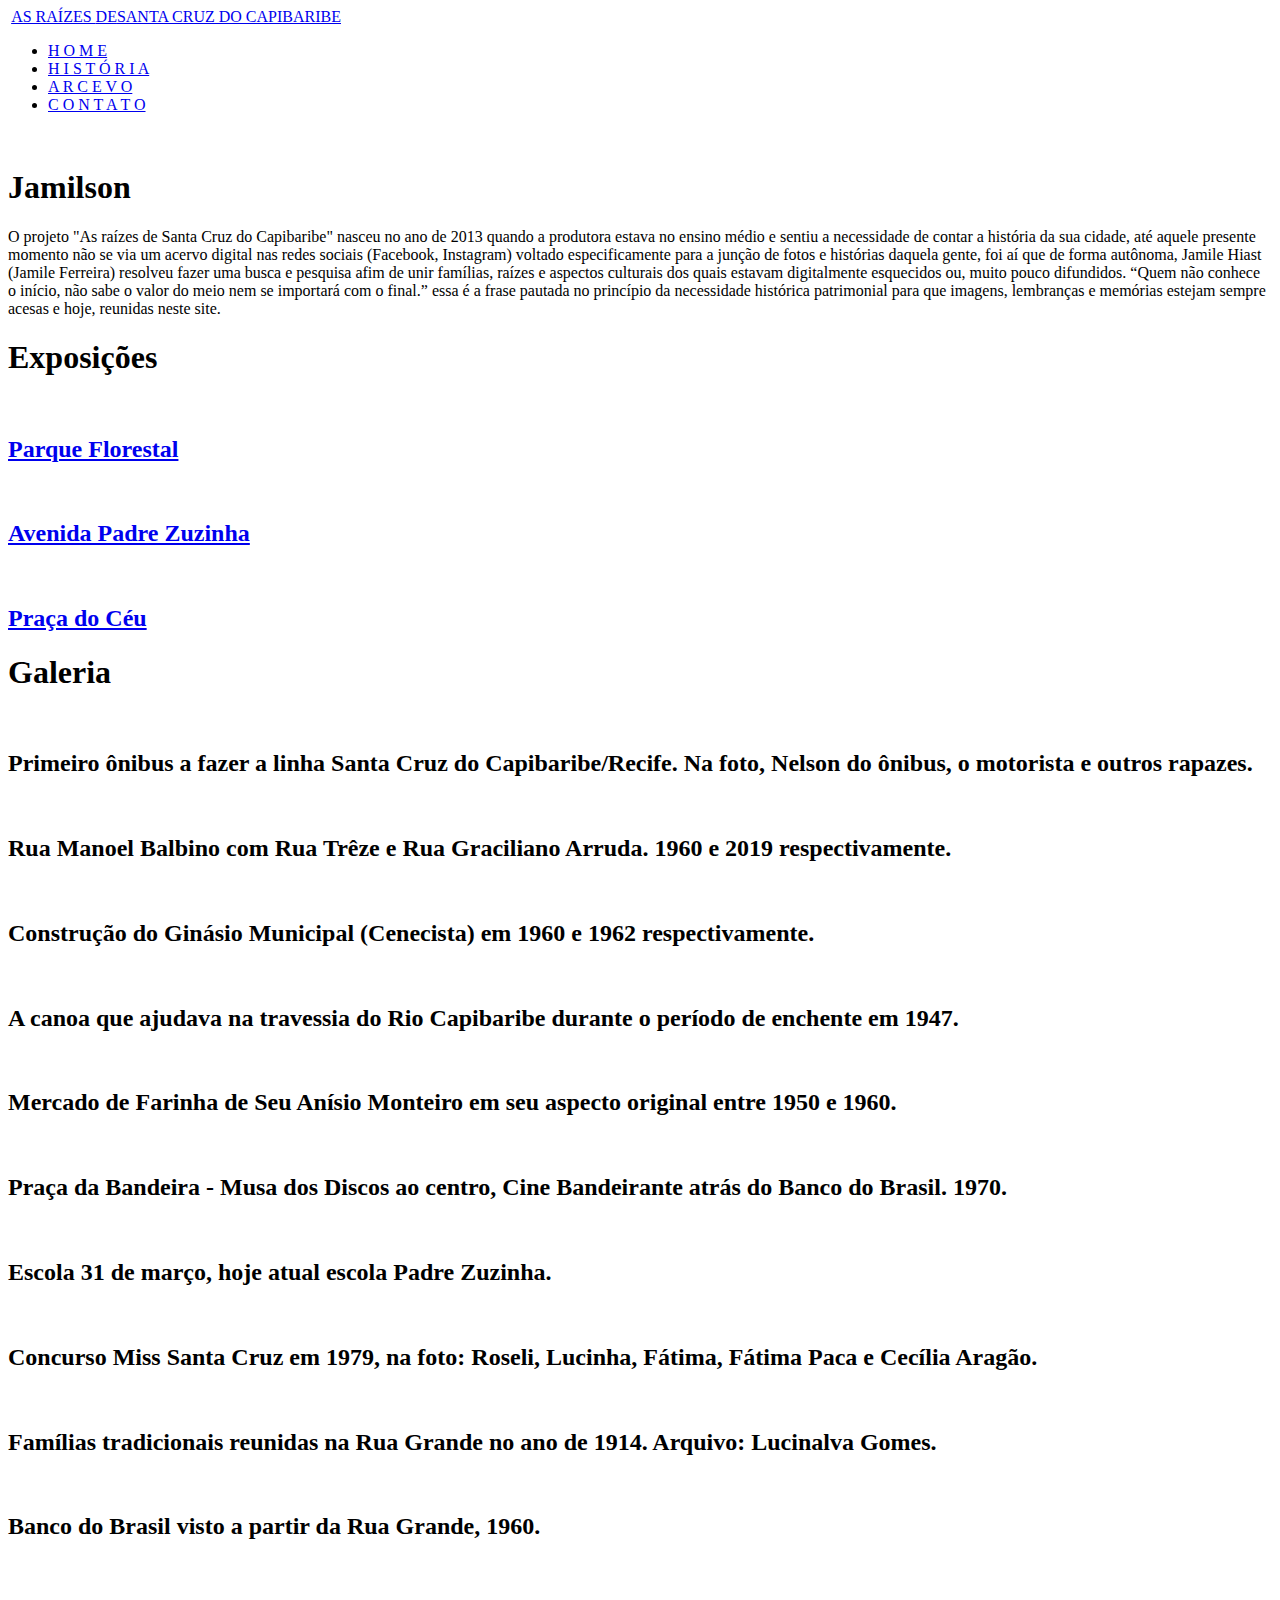
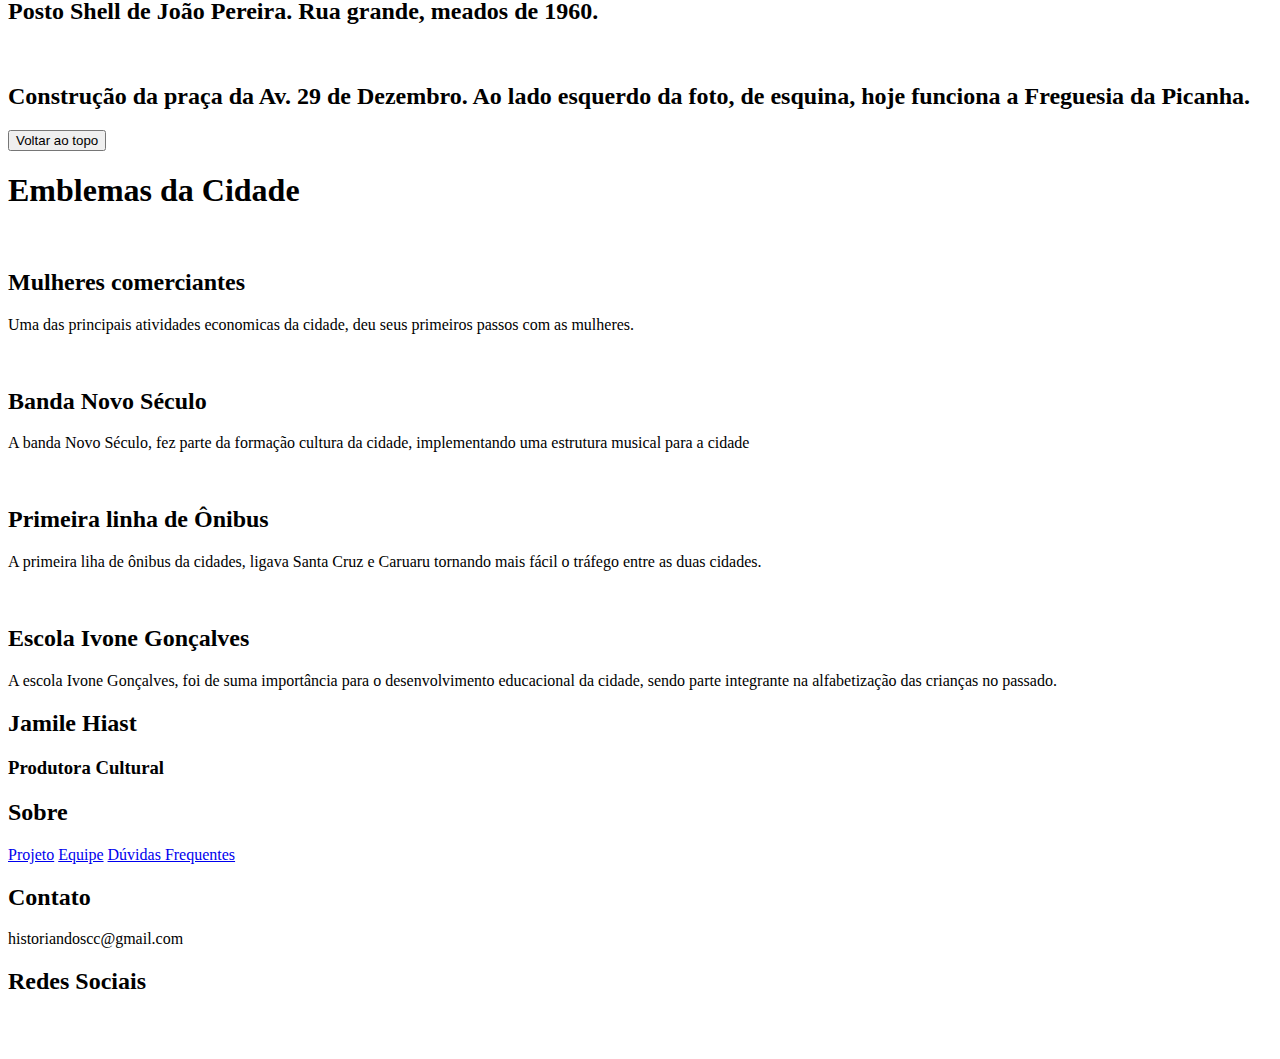
==== index.html @ 55f0b2b4 "Alteracao" ====
<!DOCTYPE html>
<html lang="pt-br">
<head>
    <meta charset="UTF-8">
    <meta http-equiv="X-UA-Compatible" content="IE=edge">
    <meta name="viewport" content="width=device-width, initial-scale=1.0">
    <link href="https://cdn.jsdelivr.net/npm/bootstrap@5.0.2/dist/css/bootstrap.min.css">
    <link rel="stylesheet" href="css/index.css">
    <link rel="stylesheet" href="css/responsividade.css">
    <link rel="stylesheet" href="https://pro.fontawesome.com/releases/v5.10.0/css/all.css">


    <title>As Raízes de Santa Cruz do Capibaribe</title>
</head> 
<body>
    <header>
        <div class="menu-principal">
            
            <div class="logo">
                <a href="#"><img src="imagens/logo/DE (2).png" alt=""></a>
                <a href="#">AS RAÍZES <span>DE</span><span>SANTA CRUZ DO CAPIBARIBE</span>
                </a>
            </div>
            <div class="mobile-menu">
                <div class="line1"></div>
                <div class="line2"></div>
                <div class="line3"></div>
            </div>
            <ul class="nav-list"> 
                <li><a href="#">H O M E</a></li>
                <li><a href="historia.html">H I S T Ó R I A</a></li>
                <li><a href="arcevo.html">A R C E V O</a></li>
                <li><a href="contato.html">C O N T A T O</a></li>
            </ul>
        </div>

        <div class="img-principal"><img src="imagens/página inicial/img15 1.png" alt=""></div>
    </header>

    <main>
        <section class="sobre-projeto">
            <h1>Jamilson</h1>
            <p> O projeto "As raízes de Santa Cruz do Capibaribe" nasceu no ano de 2013 quando a produtora estava no ensino médio e sentiu a necessidade de contar a história da sua cidade,
            até aquele presente momento não se via um acervo digital nas redes sociais (Facebook, Instagram) voltado especificamente para a junção de fotos e histórias daquela gente, foi aí que de forma autônoma, Jamile Hiast (Jamile Ferreira) resolveu fazer uma busca e pesquisa afim de unir famílias, raízes e aspectos culturais dos quais estavam digitalmente esquecidos ou, muito pouco difundidos. “Quem não conhece o início, não sabe o valor do meio nem se importará com o final.” essa é a frase pautada no princípio da necessidade histórica patrimonial para que imagens, lembranças e memórias estejam sempre acesas e hoje, reunidas neste site.</p>
        </section>


        <section class="topicos-historicos">
            <h1>Exposições</h1>
            <div class="thcontainer">
                <div>
                    <a href="parque.html"><img src="imagens/arvore-de-natal.png" alt="">
                    <h2>Parque Florestal</h2></a>
                </div>
                <div>
                    <a href="avpadrez.html"><img src="imagens/gazebo.png" alt="">
                    <h2>Avenida Padre Zuzinha</h2></a>
                </div>
                <div>
                    <a href="pracadoceu.html"><img src="imagens/parque-de-skate.png" alt="">
                    <h2>Praça do Céu</h1></a>
                </div>
            </div>
        </section>

        <section class="galeria" id="galeria">
             <h1>Galeria</h1>
             <div class="componentes-da-galeria">
                <div class="comp1 titulo">
                    <img src="imagens/galeria/img1.png" alt="">
                    <h2>Primeiro ônibus a fazer a linha Santa Cruz do Capibaribe/Recife. Na foto, Nelson do ônibus, o motorista e outros rapazes. </h2>
                </div>
                <div class="comp2 titulo">
                    <img src="imagens/galeria/img2.png" alt="">
                    <h2>Rua Manoel Balbino com Rua Trêze e Rua Graciliano Arruda.  1960 e 2019 respectivamente.</h2>
                </div>
                <div class="comp3 titulo">
                    <img src="imagens/galeria/img3.png" alt="">
                    <h2>Construção do Ginásio Municipal (Cenecista) em 1960 e 1962 respectivamente.</h2>
                </div>
                <div class="comp4 titulo" id="comp4">
                    <img src="imagens/galeria/img4.png" alt="">
                    <h2>A canoa que ajudava na travessia do Rio Capibaribe durante o período de enchente em 1947.</h2>
                </div>
                <div class="comp5 titulo" id="comp5">
                    <img src="imagens/galeria/img5.png" alt="">
                    <h2>Mercado de Farinha de Seu Anísio Monteiro em seu aspecto original entre 1950 e 1960.
                    </h2>
                </div>
                <div class="comp6 titulo" id="comp6">
                    <img src="imagens/galeria/img6.png" alt="">
                    <h2>Praça da Bandeira - Musa dos Discos ao centro, Cine Bandeirante  atrás do Banco do Brasil. 1970.</h2>
                </div>
                <div id="comp7" class="titulo" >
                    <img src="imagens/galeria/img7.png" alt="">
                    <h2>Escola 31 de março, hoje atual escola Padre Zuzinha.</h2>
                </div>
                <div id="comp8" class="titulo">
                    <img src="imagens/galeria/img8.png" alt="">
                    <h2>Concurso Miss Santa Cruz em 1979, na foto: Roseli, Lucinha, Fátima, Fátima Paca e Cecília Aragão.</h2>
                </div>
                <div id="comp9" class="titulo" >
                    <img src="imagens/galeria/img9.png" alt="">
                    <h2>Famílias tradicionais reunidas na Rua Grande no ano de 1914. Arquivo: Lucinalva Gomes.</h2>
                </div>
                <div id="comp10" class="titulo">
                    <img src="imagens/galeria/img10.png" alt="">
                    <h2>Banco do Brasil visto a partir da Rua Grande, 1960.</h2>
            
                </div>
                <div id="comp11" class="titulo">
                    <img src="imagens/galeria/img11.png" alt="">
                    <h2>Posto Shell de João Pereira.
                        Rua grande, meados de 1960.</h2>
                </div>
                <div id="comp12" class="titulo">
                    <img src="imagens/galeria/img12.png" alt="">
                    <h2>Construção da praça da Av. 29 de Dezembro. Ao lado esquerdo da foto, de esquina, hoje funciona a Freguesia da Picanha.</h2>
                </div>
               
            </div> 
            <button onclick="volta()" id="btnG">Voltar ao topo</button>
        </section>

        <section class="emblemas">
            <div class="emblemas-componentes">
                <h1>Emblemas da Cidade</h1>
                <section class="moldura">
                    <div class="img1" >
                        <img src="imagens/sinapse/img6sino.jpg" alt="">
                        <h2 id="emb1">Mulheres comerciantes</h2>
                        <p id="embp1">Uma das principais atividades economicas da cidade, deu seus primeiros passos com as mulheres.</p>
                    </div>
                    <div class="img2" >
                        <img src="imagens/emblemas/img37.jpg" alt="">
                        <h2 id="emb2" >Banda Novo Século</h2>
                        <p id="embp2">A banda Novo Século, fez parte da formação cultura da cidade, implementando uma estrutura musical para a cidade</p>
                    </div>
                    <div class="img3"  >
                        <img  src="imagens/emblemas/img2.jpg" alt="">
                        <h2 id="emb3">Primeira linha de Ônibus</h2>
                        <p id="embp3">A primeira liha de ônibus da cidades, ligava Santa Cruz e Caruaru tornando mais fácil o tráfego entre as duas cidades.</p>
                    </div> 
                    <div class="img4" >
                        <img src="imagens/emblemas/img12.jpg" alt="">
                        <h2 id="emb4" >Escola Ivone Gonçalves</h2>
                        <p id="embp4">A escola Ivone Gonçalves, foi de suma importância para o desenvolvimento educacional da cidade, sendo parte integrante na alfabetização das crianças no passado.</p>
                        
                    </div>
                </section>
                
            </div>
        </section>

        <div class="contato">
           <div class="logoC">
              <h2>Jamile Hiast</h2>
              <h3>Produtora Cultural</h3>
           </div>
           <div class="sobreC">
              <h2>Sobre</h2>
              <a href="index.html">Projeto</a>
              <a href="equipe.html">Equipe</a>
              <a href="duvidasf.html">Dúvidas Frequentes</a>
           </div>
           <div class="contC">
               <h2>Contato</h2>
               <p>historiandoscc@gmail.com</p>
           </div>
           <div class="redeSC">
               <h2>Redes Sociais</h2>
               <div>
                     <a href="https://www.instagram.com/historiandoscc/"><img src="imagens/redes/instagram (5).png" alt=""></a>
                    <a href="https://www.facebook.com/historiandoscc/"><img src="imagens/redes/facebook (3).png" alt=""></a>
                    <a href="https://wa.me/qr/7NGSQETOXPFHL1"><img src="imagens/redes/whatsapp.png" alt=""></a>
                    <a href="https://www.youtube.com/channel/UCOQukkDiABmdCiiFpSWi_Rg"><img src="imagens/redes/youtube (1).png" alt=""></a>
               </div>
             
           </div>
        </div>


        <div class="rodape">
            <img src="imagens/Frame 18.png" alt="">
        </div>
    </main>

    <script src="javascript/index.js"></script>
</body>
</html>
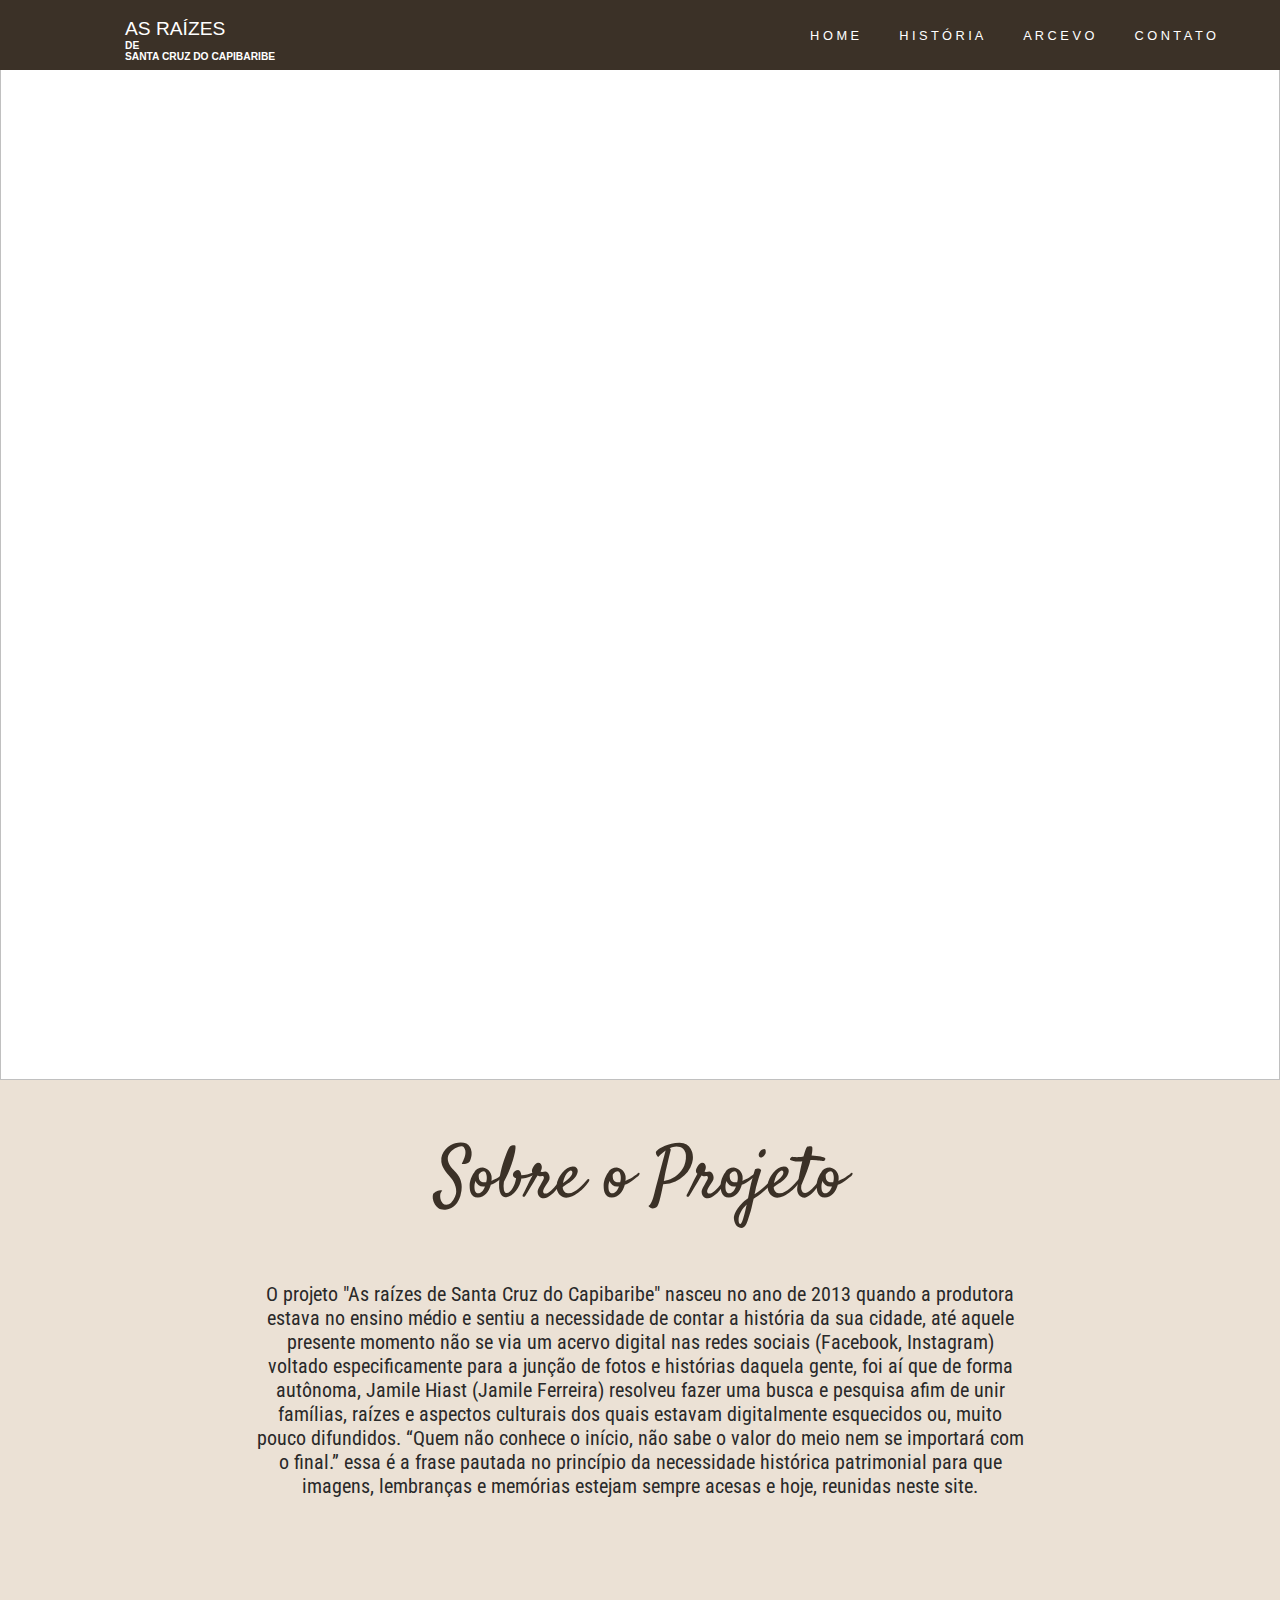
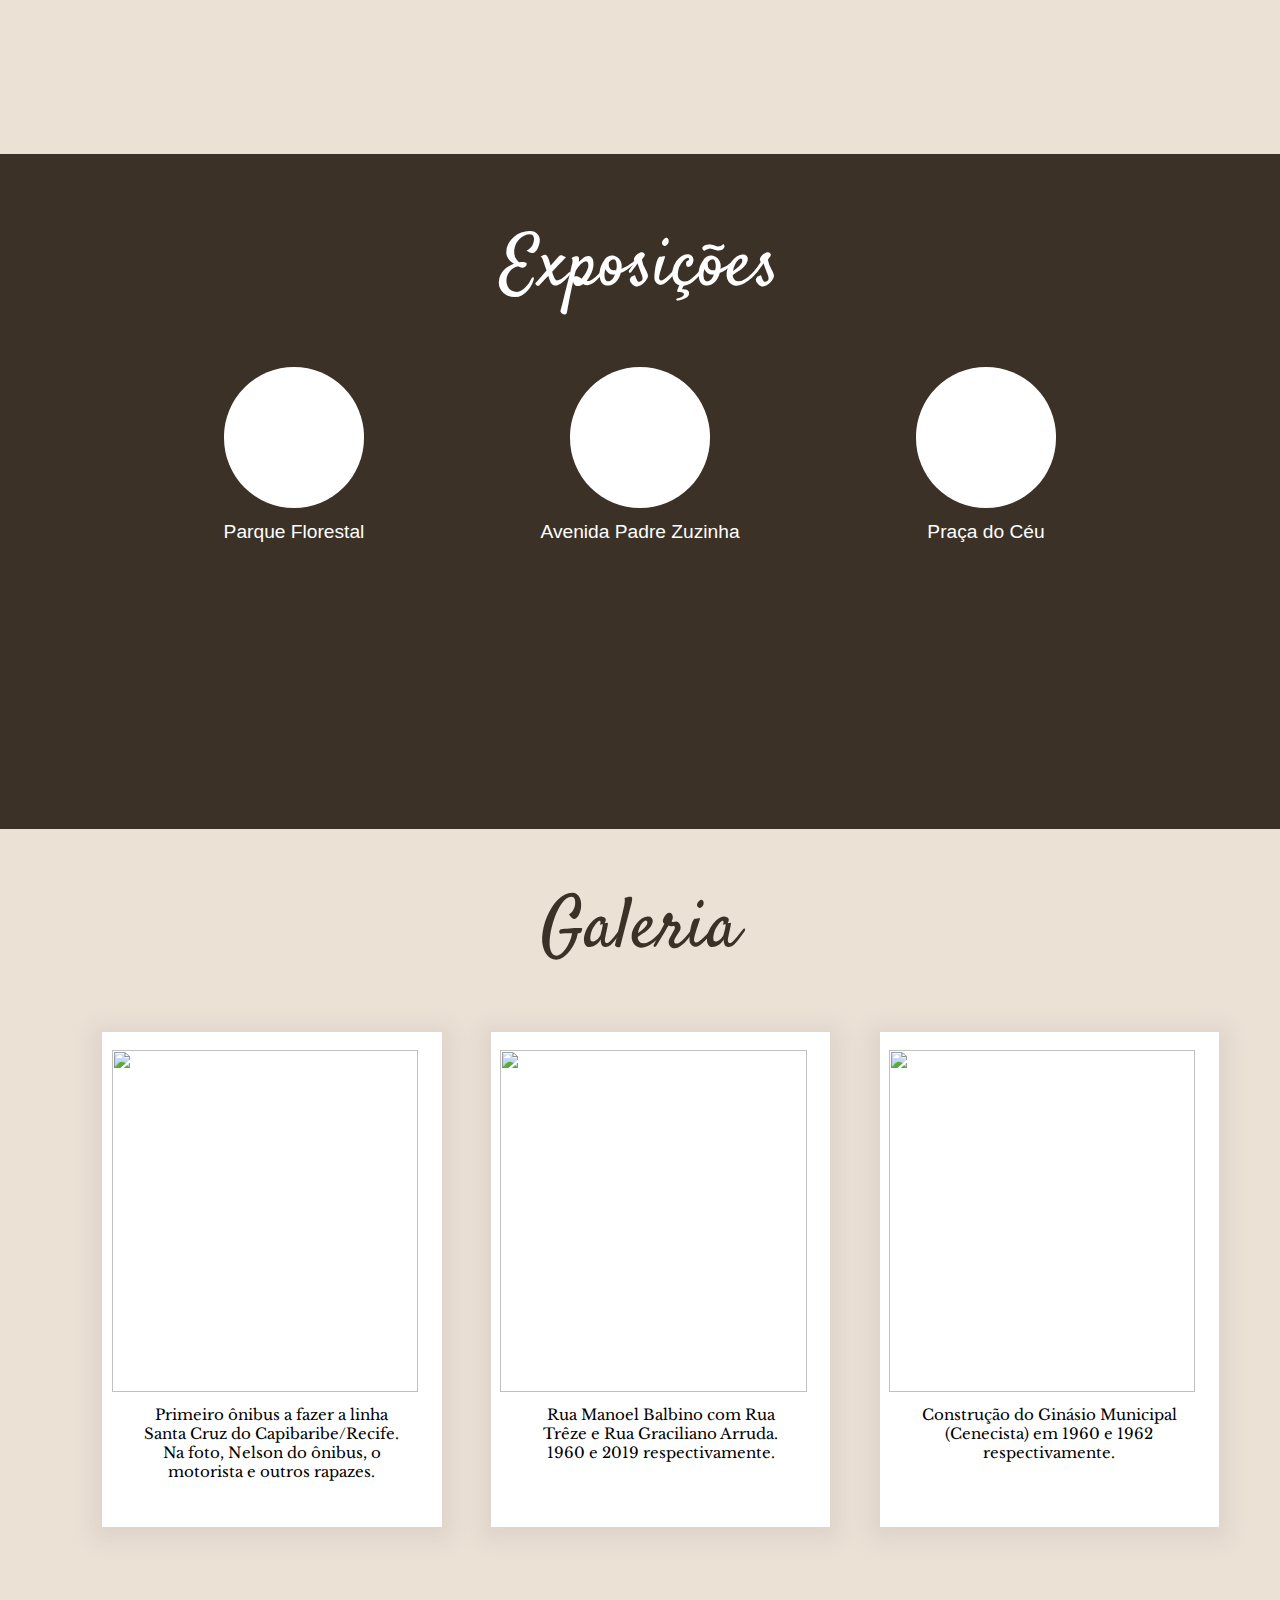
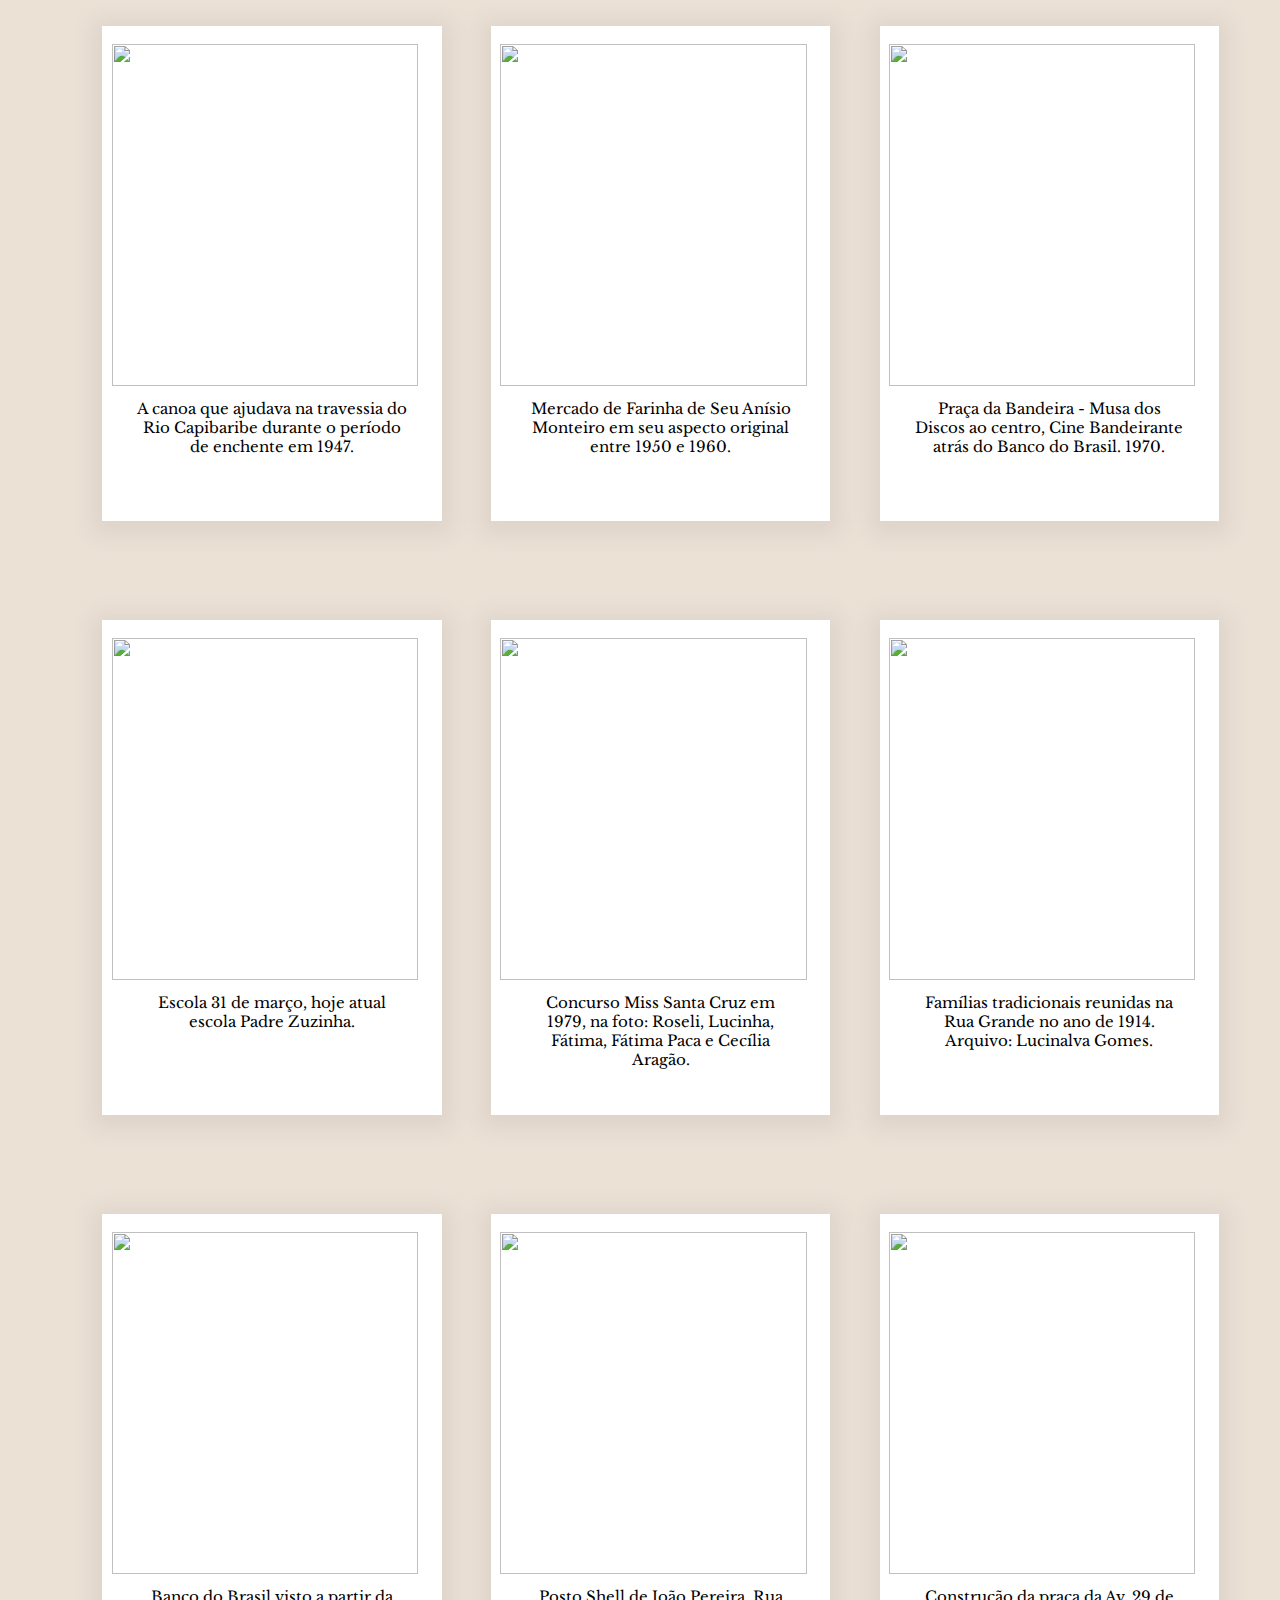
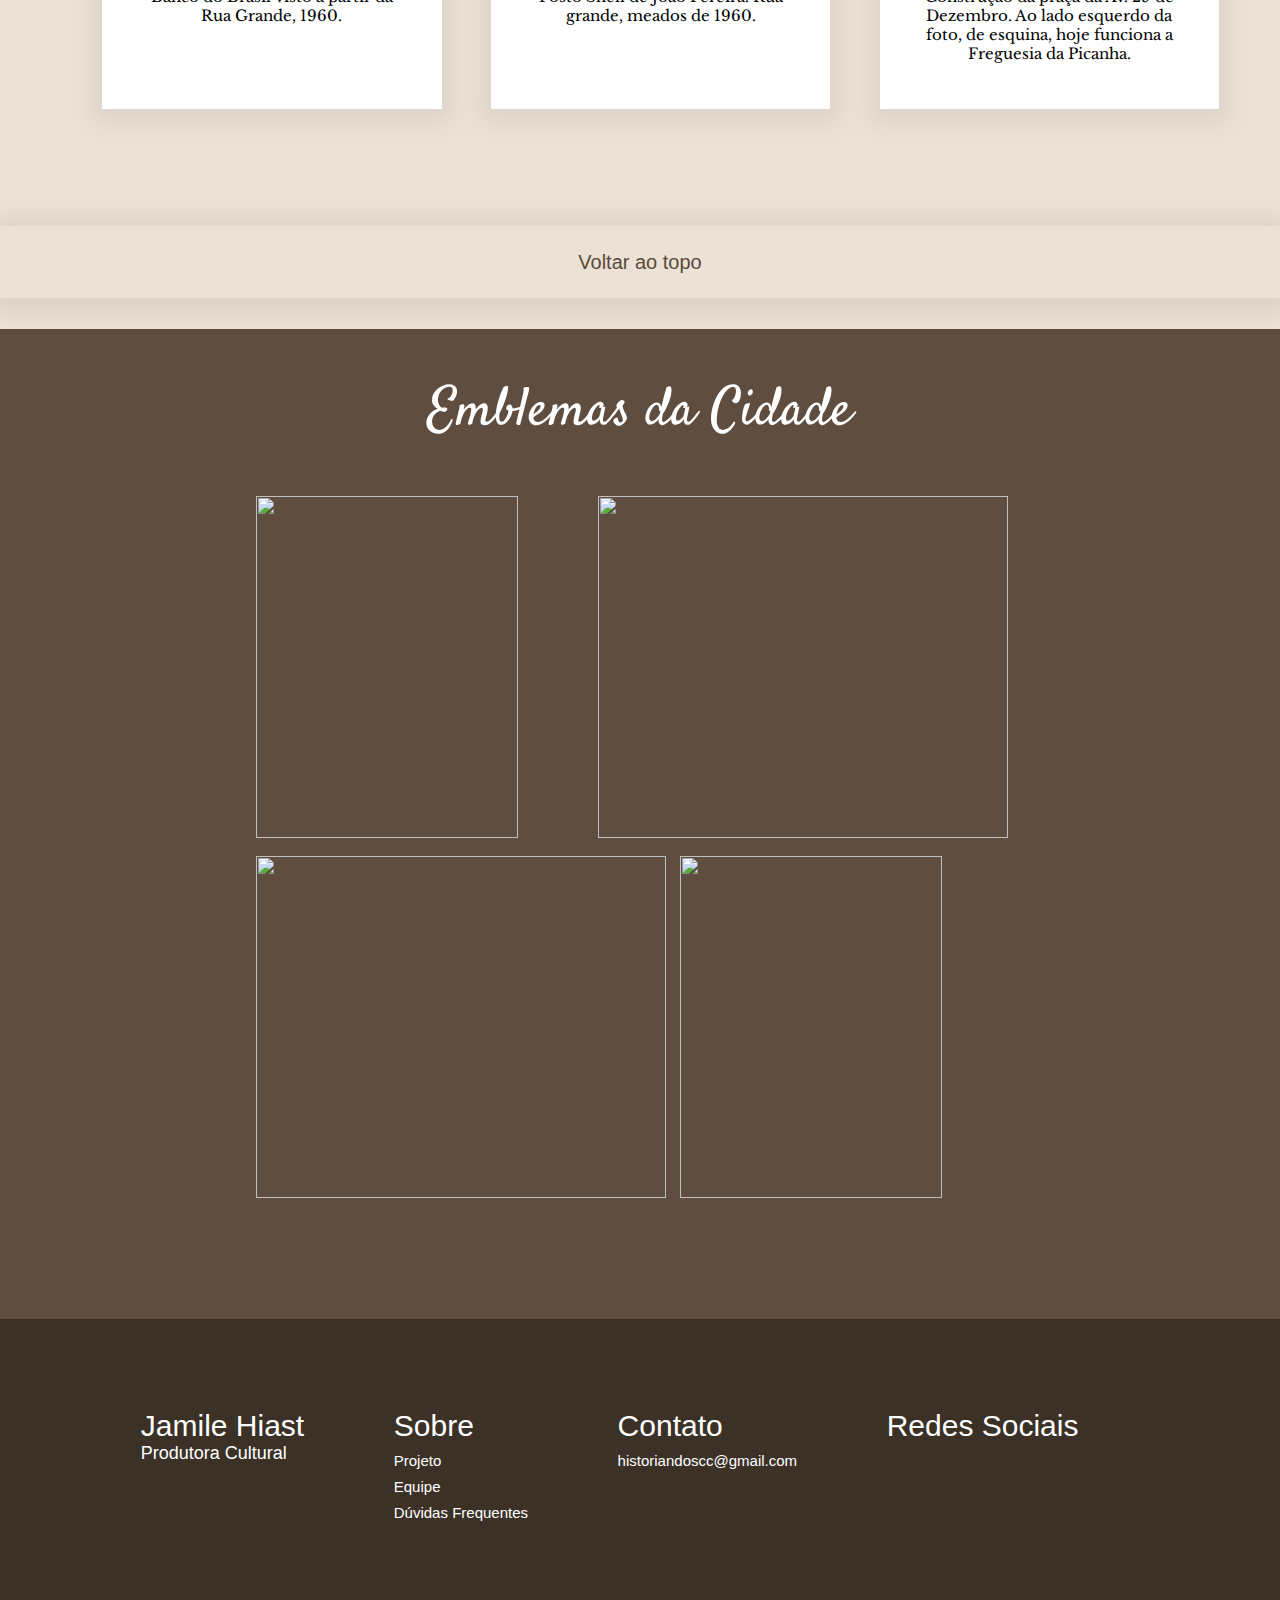
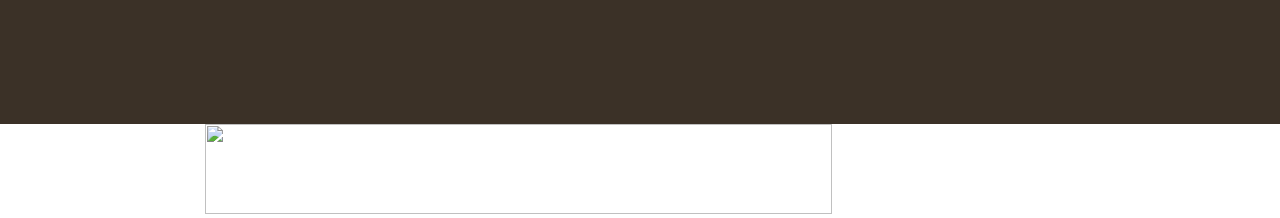
==== commit 77438309: "Alguns ajustes de responsividade" ====
--- a/index.html
+++ b/index.html
@@ -39,7 +39,7 @@
 
     <main>
         <section class="sobre-projeto">
-            <h1>Jamilson</h1>
+            <h1>Sobre o Projeto</h1>
             <p> O projeto "As raízes de Santa Cruz do Capibaribe" nasceu no ano de 2013 quando a produtora estava no ensino médio e sentiu a necessidade de contar a história da sua cidade,
             até aquele presente momento não se via um acervo digital nas redes sociais (Facebook, Instagram) voltado especificamente para a junção de fotos e histórias daquela gente, foi aí que de forma autônoma, Jamile Hiast (Jamile Ferreira) resolveu fazer uma busca e pesquisa afim de unir famílias, raízes e aspectos culturais dos quais estavam digitalmente esquecidos ou, muito pouco difundidos. “Quem não conhece o início, não sabe o valor do meio nem se importará com o final.” essa é a frase pautada no princípio da necessidade histórica patrimonial para que imagens, lembranças e memórias estejam sempre acesas e hoje, reunidas neste site.</p>
         </section>
@@ -49,16 +49,22 @@
             <h1>Exposições</h1>
             <div class="thcontainer">
                 <div>
-                    <a href="parque.html"><img src="imagens/arvore-de-natal.png" alt="">
-                    <h2>Parque Florestal</h2></a>
+                    <a href="parque.html">
+                        <img src="imagens/arvore-de-natal.png" alt="">
+                    </a> 
+                    <h2>Parque Florestal</h2>
                 </div>
                 <div>
-                    <a href="avpadrez.html"><img src="imagens/gazebo.png" alt="">
-                    <h2>Avenida Padre Zuzinha</h2></a>
+                    <a href="avpadrez.html">
+                        <img src="imagens/gazebo.png" alt="">
+                    </a>
+                    <h2>Avenida Padre Zuzinha</h2>
                 </div>
                 <div>
-                    <a href="pracadoceu.html"><img src="imagens/parque-de-skate.png" alt="">
-                    <h2>Praça do Céu</h1></a>
+                    <a href="pracadoceu.html">
+                        <img src="imagens/parque-de-skate.png" alt="">
+                    </a>
+                    <h2>Praça do Céu</h1>
                 </div>
             </div>
         </section>
--- a/css/index.css
+++ b/css/index.css
@@ -0,0 +1,468 @@
+@import url('https://fonts.googleapis.com/css2?family=Lateef&display=swap');
+@import url('https://fonts.googleapis.com/css2?family=Satisfy&display=swap');
+@import url('https://fonts.googleapis.com/css2?family=Roboto+Condensed:wght@300&display=swap');
+@import url('https://fonts.googleapis.com/css2?family=Libre+Baskerville&display=swap');
+
+*{
+   margin: 0px;padding: 0px;box-sizing: border-box;
+}
+/*----------menu e imagem inicial----------*/
+.mobile-menu{
+    cursor: pointer;
+    display: none;
+}
+.mobile-menu div{
+    width: 32px;
+    height: 2px;
+    background-color: #ffffff;
+    margin: 7px;
+}
+.menu-principal{
+    background-color: rgb(59, 49, 39);
+    text-decoration: none;
+    height: 5.5vw;
+    width: 100%;
+    position: fixed;
+    display: flex;
+    flex-direction: row;
+    align-items: center;
+    justify-content: space-between;
+    z-index: 100;
+}
+header div a{
+    text-decoration: none;
+    font-size: 1.5vw;
+    color: white;
+    font-family: -apple-system, BlinkMacSystemFont, 'Segoe UI', Roboto, Oxygen, Ubuntu, Cantarell, 'Open Sans', 'Helvetica Neue', sans-serif;
+    font-weight: lighter;
+}
+header div a span{
+    text-decoration: none;
+    font-size: 0.8vw;
+    color: white;
+    font-family:Roboto, sans-serif;
+    font-weight: bold;
+    display: block;
+}
+.logo {
+    display: flex;
+    margin-top: 10px;
+    margin-left: 90px;
+}
+.logo img{
+    display: flex;
+    margin-top: -18px;
+    padding-right: 35px;
+}
+.nav-list{
+    text-decoration: none;
+    display: flex;
+    list-style: none;
+    margin-right: 5vw;
+}
+.nav-list a{
+    text-decoration: none;
+    margin-left: 40px;
+    font-size: 1vw;
+    color: white;
+    font-family: -apple-system, BlinkMacSystemFont, 'Segoe UI', Roboto, Oxygen, Ubuntu, Cantarell, 'Open Sans', 'Helvetica Neue', sans-serif;
+    font-weight: normal;
+}
+.nav-list a:hover{
+    border-bottom: 3px solid #F2E2CE;
+}
+
+.nav-list li:hover{
+    padding-top: 1vh;
+}
+.nav-list.active {
+    transform: translateX(42%);
+}
+.img-principal img{
+    height: 120vh;
+    width: 100%;
+    background-position: center;
+}
+/*----------menu e imagem inicial----------*/
+/*-------Main-sobre o projeto--------*/
+main section.sobre-projeto{
+    margin-top: -5px;
+    height: 75vh;
+    background-color: #ebe1d5;
+}
+main section.sobre-projeto h1{
+    text-align: center;
+    padding: 50px;
+    font-family:"Satisfy";
+    font-weight: normal;
+    font-size: 8vh;
+    color: rgb(59, 49, 39);
+}
+main section.sobre-projeto p{
+    text-align: center;
+    font-family:"Roboto Condensed";
+    font-weight: normal;
+    font-size: 20px;
+    color: #292929;
+    width: 60vw;
+    margin-left: 20%;
+}
+.sobre-projeto img{
+    margin-left: 30%;
+    height: 14vh;
+}
+.sobre-projeto button{
+    height: 6vh;
+    width: 10%;
+    margin-left: 70%;
+    border: none;
+    margin-top: 4vh;
+    background-color: #F2E2CE;
+}
+.sobre-projeto button a{
+    font-weight: bold;
+    text-decoration: none;  
+    color: #585858;
+    font-family: Roboto, sans-serif;
+    font-weight: lighter;
+    font-size: 12px;
+}
+.sobre-projeto button:hover{
+    border-bottom: 3px solid #4b4b4b ;
+}
+/*-------Fim Main-sobre o projeto--------*/
+/*-------Main-tópicos históricos--------*/
+main section.topicos-historicos{
+    height: 75vh;
+    width: 100%;
+    background-color: rgb(59, 49, 39);
+    
+}
+
+
+.topicos-historicos h1{
+    text-align: center;
+    font-family:"Satisfy";
+    font-weight: normal;
+    font-size: 8vh;
+    color: #ffffff;
+    padding-top: 7vh;
+}
+
+.thcontainer{
+    height: 30vh;
+    width: 100%;
+    display: flex;
+    align-items: center;
+    justify-content: center;
+    flex-direction: row;
+}
+.thcontainer div{
+    height: 20vw;
+    width: 20vw;
+    margin: 5vh;
+    cursor: pointer;
+    display: flex;
+    align-items: center;
+    justify-content: center;
+    flex-direction: column;
+
+}
+.thcontainer div a{
+    background-color:  rgb(255, 255, 255);
+    text-decoration: none;
+    height: 11vw;
+    width: 11vw;
+    border-radius: 100px;
+    display: flex;
+    align-items: center;
+    justify-content: center;
+    flex-direction: column;
+}
+
+.thcontainer div img{
+    height: 5vw;
+}
+
+.thcontainer div h2{
+    text-align: center;
+    font-family: -apple-system, BlinkMacSystemFont, 'Segoe UI', Roboto, Oxygen, Ubuntu, Cantarell, 'Open Sans', 'Helvetica Neue', sans-serif;
+    font-weight: normal;
+    font-size: 1.5vw;
+    color: #ffffff;
+    margin-top: 1vw;
+    
+}
+
+
+
+
+
+
+/*-------Main-tópicos históricos--------*/
+/*-------Main galeria--------*/
+
+main section.galeria {
+    height: 300vh;
+    width: 100%;
+    background-color: #ebe1d5;
+}
+main section.galeria h1{
+    text-align: center;
+    padding: 50px;
+    font-family:"Satisfy";
+    font-weight: normal;
+    font-size: 8vh;
+    color: rgb(59, 49, 39);
+}
+.componentes-da-galeria {
+    display: grid;
+    grid-template-columns: 18% 18% 18%;
+    row-gap: 5%;
+    column-gap: 15%;
+    margin-left:8%;
+    
+}
+.componentes-da-galeria div{
+    height: 55vh;
+    width: 160%; 
+    background-color: #ffffff;
+    box-shadow: 0px 4px 20px 10px rgba(175, 162, 162, 0.20);
+    
+}
+.componentes-da-galeria div img{
+    height: 38vh;
+    width: 95%;
+    margin-left: 2.8%;
+    margin-top: 2vh;
+    
+}
+
+.titulo h2{
+    font-family: "Libre Baskerville";
+    font-weight: lighter;
+    font-size: 15px;
+    text-align: center;
+    width: 80%;
+    margin-left: 10%;
+    margin-top: 1vh;
+}
+
+
+
+.galeria button{
+    position: absolute;
+    width: 100%;
+    height: 8vh;
+    border: none;
+    cursor: pointer;
+    margin-top: 46vh;
+    background-color: #ebe1d5;
+    font-family: -apple-system, BlinkMacSystemFont, 'Segoe UI', Roboto, Oxygen, Ubuntu, Cantarell, 'Open Sans', 'Helvetica Neue', sans-serif;
+    font-size: 20px;
+    color: #5a493b;
+    box-shadow: 0px 4px 20px 10px rgba(131, 122, 114, 0.15);
+}
+
+
+
+/*-------Fim Main galeria--------*/
+/*-------começo Main emblemas--------*/
+main section.emblemas{
+    height: 110vh;
+    width: 100%;
+    background-color: #5f4e40;
+    padding-top: 25vh;
+}
+section.moldura{
+    grid-template-columns: 40% 40%; 
+    grid-template-rows: 40vh 40vh; 
+    display: grid;
+    margin-top: 20vh;
+    margin-left: 20%;
+}
+.emblemas-componentes h1{
+    text-align: center;
+    font-family:"Satisfy";
+    font-weight: lighter;
+    font-size: 6vh;
+    color: #ffffff;
+    margin-top: -20vh;
+    margin-bottom: -15vh;
+}
+
+.img1 img{
+    height: 38vh;
+    width: 80%;
+    z-index: 8;
+    
+}
+
+.img1 h2, .img1 p{
+   margin-left: 5%;    
+   font-family: -apple-system, BlinkMacSystemFont, 'Segoe UI', Roboto, Oxygen, Ubuntu, Cantarell, 'Open Sans', 'Helvetica Neue', sans-serif;
+   color: #ffffff; 
+   display: none;
+} 
+
+.img1 p,.img3 p{
+    font-size: 18px;
+    width: 70%;
+}
+
+.img2 img{
+    height: 38vh;
+    width: 100%;
+    z-index: 10;
+    margin-left: -16.5%;
+   
+}
+
+.img2 h2, .img2 p{
+    margin-left: -9%;
+    font-family: -apple-system, BlinkMacSystemFont, 'Segoe UI', Roboto, Oxygen, Ubuntu, Cantarell, 'Open Sans', 'Helvetica Neue', sans-serif;
+    color: #ffffff;
+    display: none;
+} 
+
+.img1 h2, .img2 h2, .img3 h2, .img4 h2{
+    font-size: 25px;
+    margin-top: -37vh;
+}
+.img2 p, .img4 p{
+    font-size: 18px; 
+    width: 60%;
+
+} 
+.img3 img{
+    height: 38vh;
+    width: 100%;
+    z-index: 10;
+    
+}
+.img3 h2, .img3 p{
+   z-index: 8;
+   margin-left: 5%;    
+   font-family: -apple-system, BlinkMacSystemFont, 'Segoe UI', Roboto, Oxygen, Ubuntu, Cantarell, 'Open Sans', 'Helvetica Neue', sans-serif;
+   color: #ffffff;
+   display: none;
+} 
+.img4 img{
+    height: 38vh;
+    width: 80%;
+    z-index: 8;
+    margin-left: 3.5%;
+    
+}
+
+.img4 h2, .img4 p{
+    margin-left: 8.5%;
+    font-family: -apple-system, BlinkMacSystemFont, 'Segoe UI', Roboto, Oxygen, Ubuntu, Cantarell, 'Open Sans', 'Helvetica Neue', sans-serif;
+    color: #ffffff;
+    display: none;
+} 
+/*-------Fim Main emblemas--------*/
+/*-------começo Main contato--------*/
+.contato{
+    background-color: rgb(59, 49, 39);
+    height: 45vh;
+    width: 100%;
+    display: flex;
+}
+
+.logoC{
+    margin-left: 11%;
+    margin-top: 10vh;
+}
+
+.contato p{
+    width: 40%;
+}
+
+.contC{
+    margin-left: 7%;
+    margin-top: 10vh;
+}
+
+.contC p{
+    
+    color: #ffffff;
+    font-size: 15px;
+    font-family: Verdana, Geneva, Tahoma, sans-serif;
+    font-weight: 400;
+    margin-top: 1vh;
+    text-decoration: none;
+    display: block;
+}
+
+.sobreC{
+    margin-left: 7%;
+    margin-top: 10vh;
+}
+
+.sobreC button{
+    border: none;
+    background-color: rgb(59, 49, 39);
+    color: #ffffff;
+    font-size: 12px;
+    font-family: Verdana, Geneva, Tahoma, sans-serif;
+    font-weight: 400;
+    margin-top: 1vh;
+    text-decoration: none;
+    display: block;
+    cursor: pointer;
+    
+}
+.logoC h3{
+    color: #ffffff;
+    font-size: 18px;
+    font-family: -apple-system, BlinkMacSystemFont, 'Segoe UI', Roboto, Oxygen, Ubuntu, Cantarell, 'Open Sans', 'Helvetica Neue', sans-serif;
+    font-weight: 350;
+}
+
+.sobreC h2, .contC h2, .redeSC h2,.logoC h2{
+    color: #ffffff; 
+    font-weight: lighter;
+    font-size: 30px;
+    font-family: -apple-system, BlinkMacSystemFont, 'Segoe UI', Roboto, Oxygen, Ubuntu, Cantarell, 'Open Sans', 'Helvetica Neue', sans-serif;
+    font-weight: 450;
+   
+    
+}
+
+.sobreC a, .redeSC a {
+    color: #ffffff;
+    font-size: 15px;
+    font-family: Verdana, Geneva, Tahoma, sans-serif;
+    font-weight: 400;
+    margin-top: 1vh;
+    text-decoration: none;
+    display: block;
+}
+
+.redeSC{
+    margin-left: 7%;
+    margin-top: 10vh;
+}
+.redeSC div{
+    display: flex;
+    margin-left: -5%;
+    margin-top: 1vh;
+}
+
+.redeSC div a{
+    margin-left: 5%;
+}
+.redeSC a img{
+    height: 4vh;
+}
+/*-------Fim Main contato--------*/
+/*-------começo Main rodape--------*/
+
+main div.rodape img{
+     height: 10vh;
+     width: 70%;
+     margin-left: 16%;
+}
+/*-------Fim Main radape--------*/
+
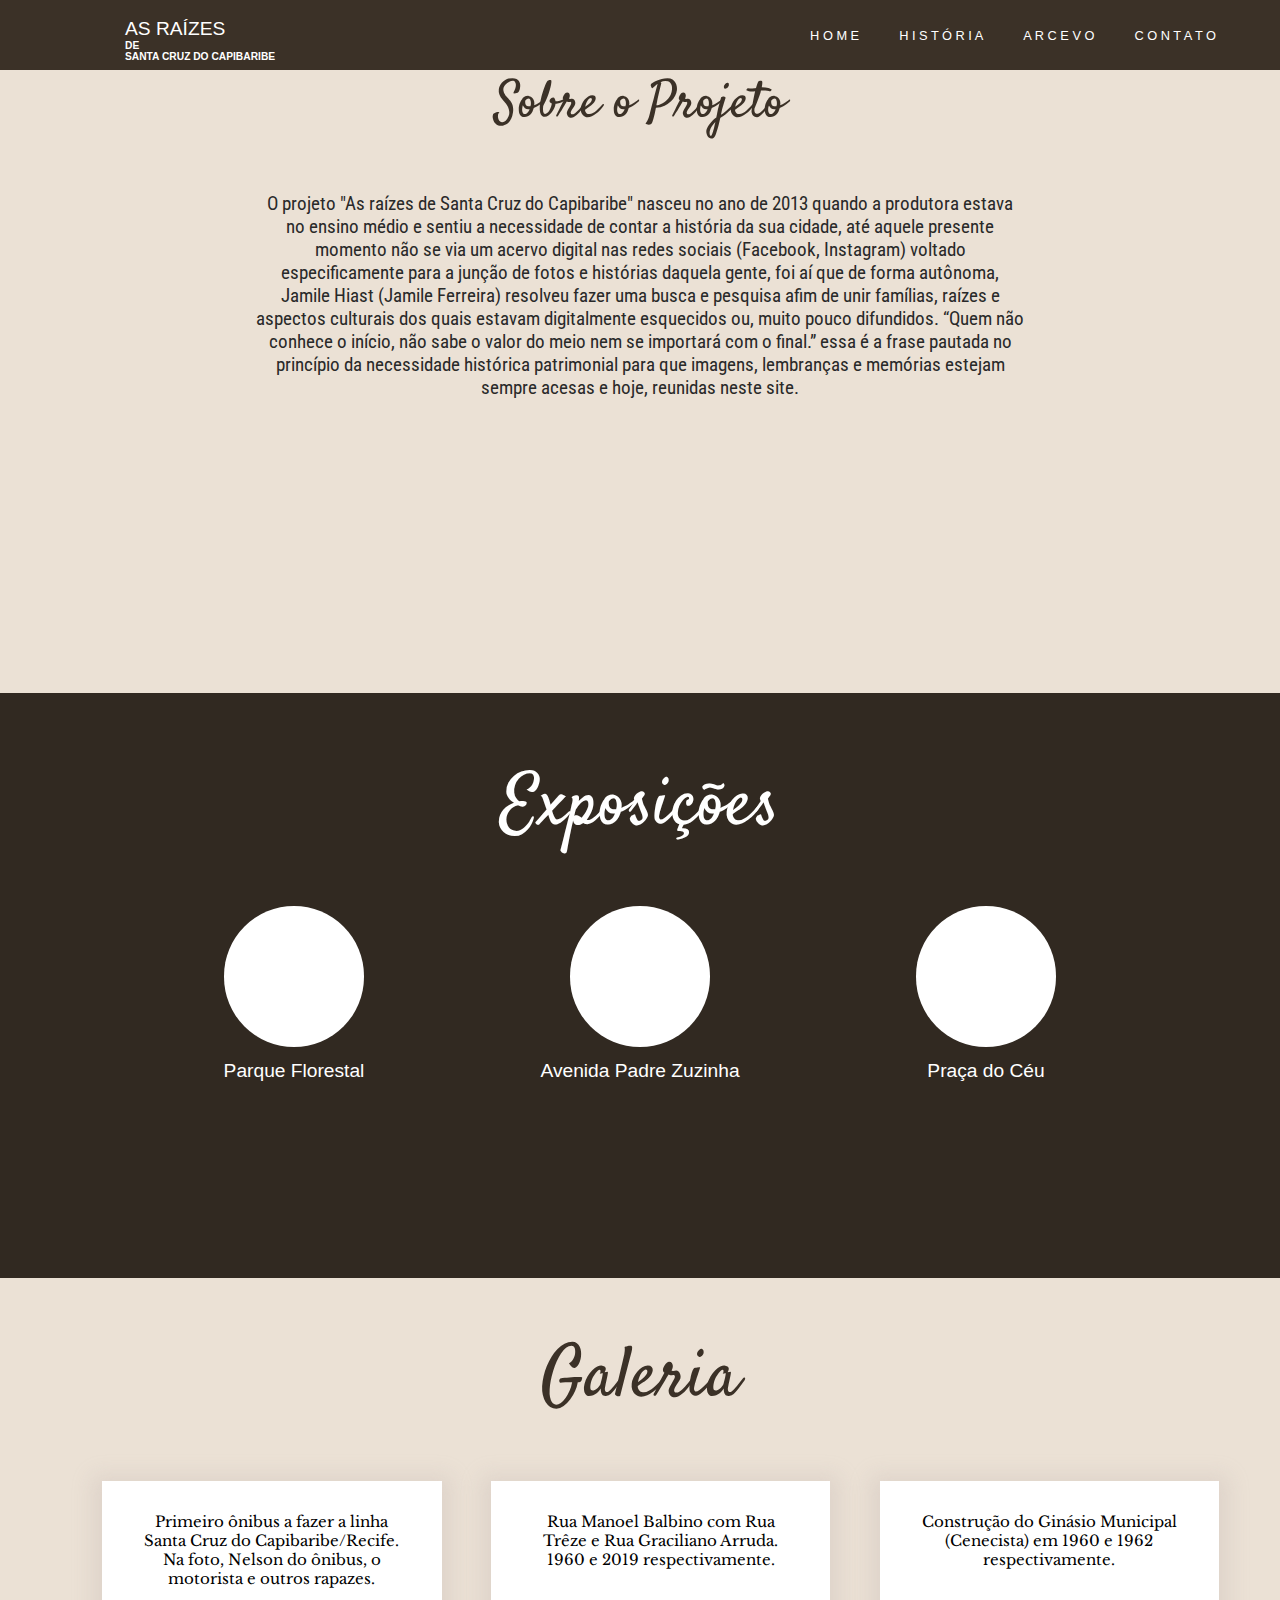
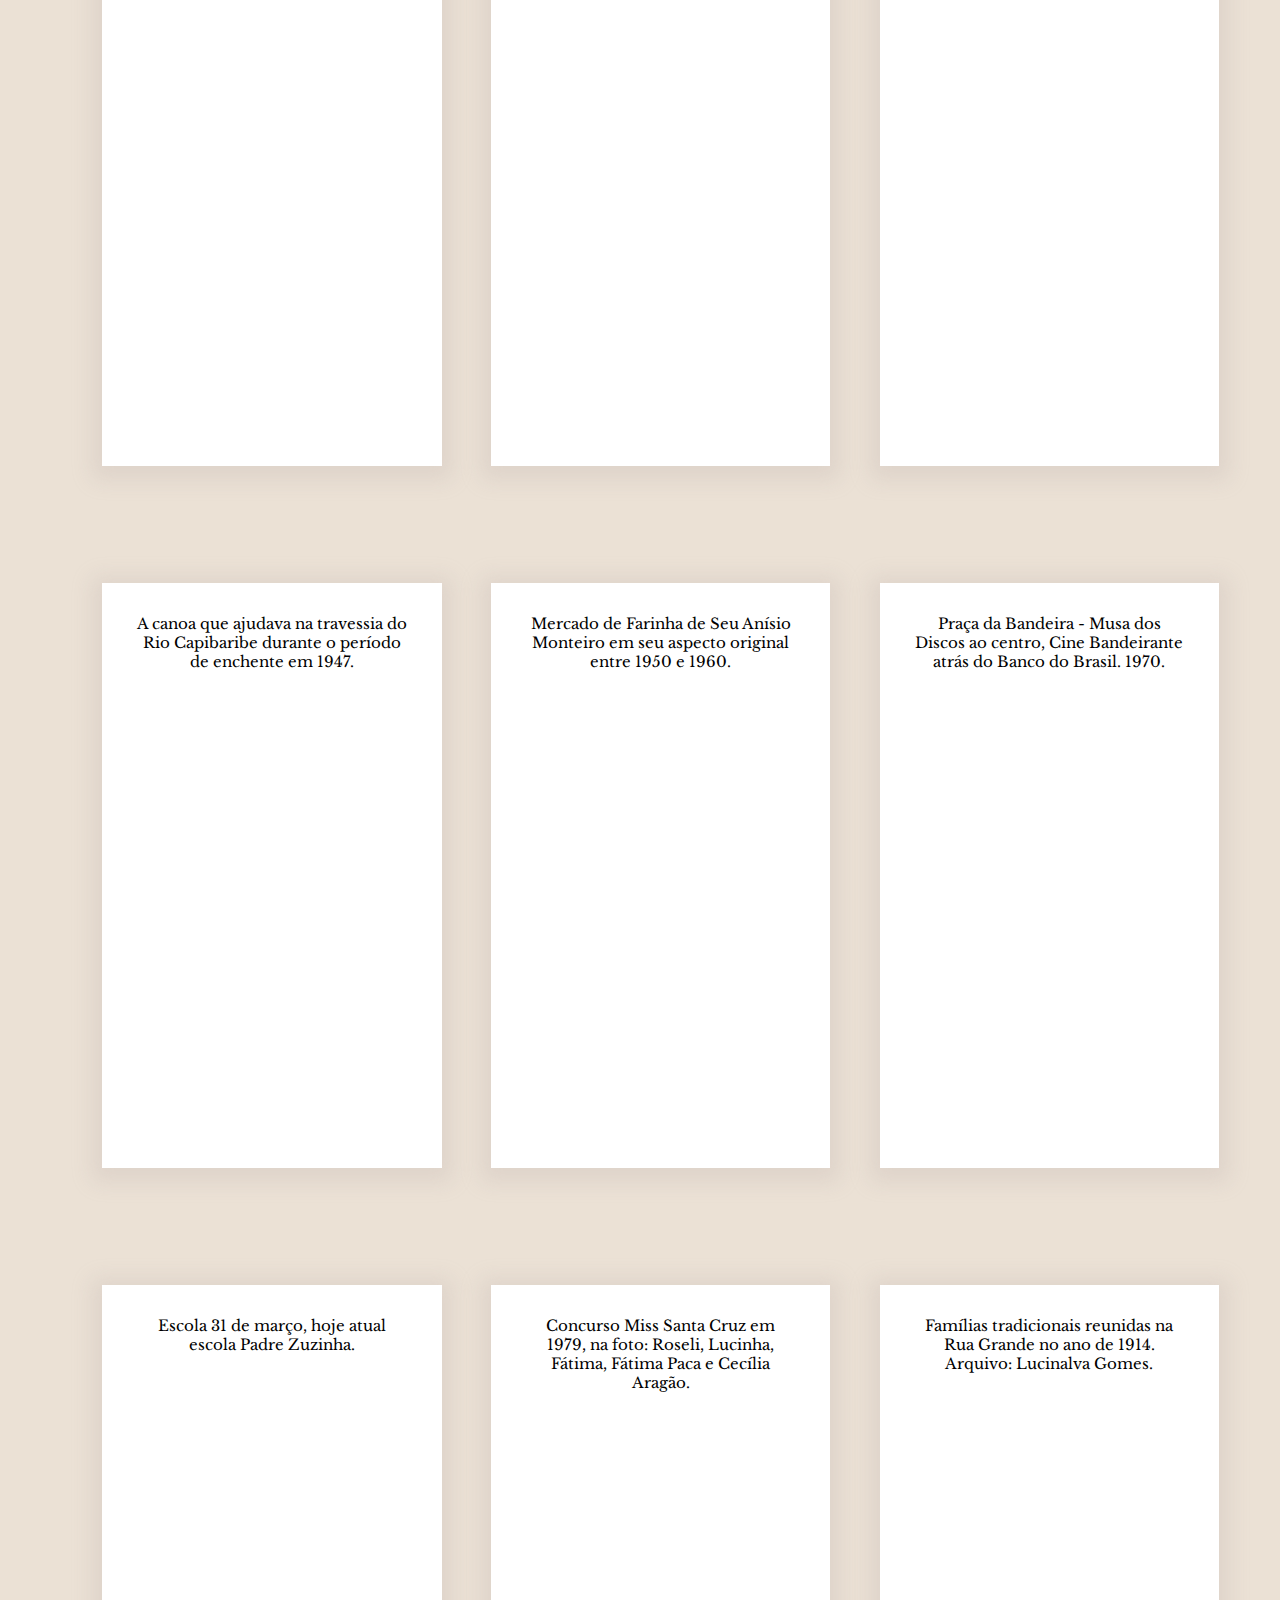
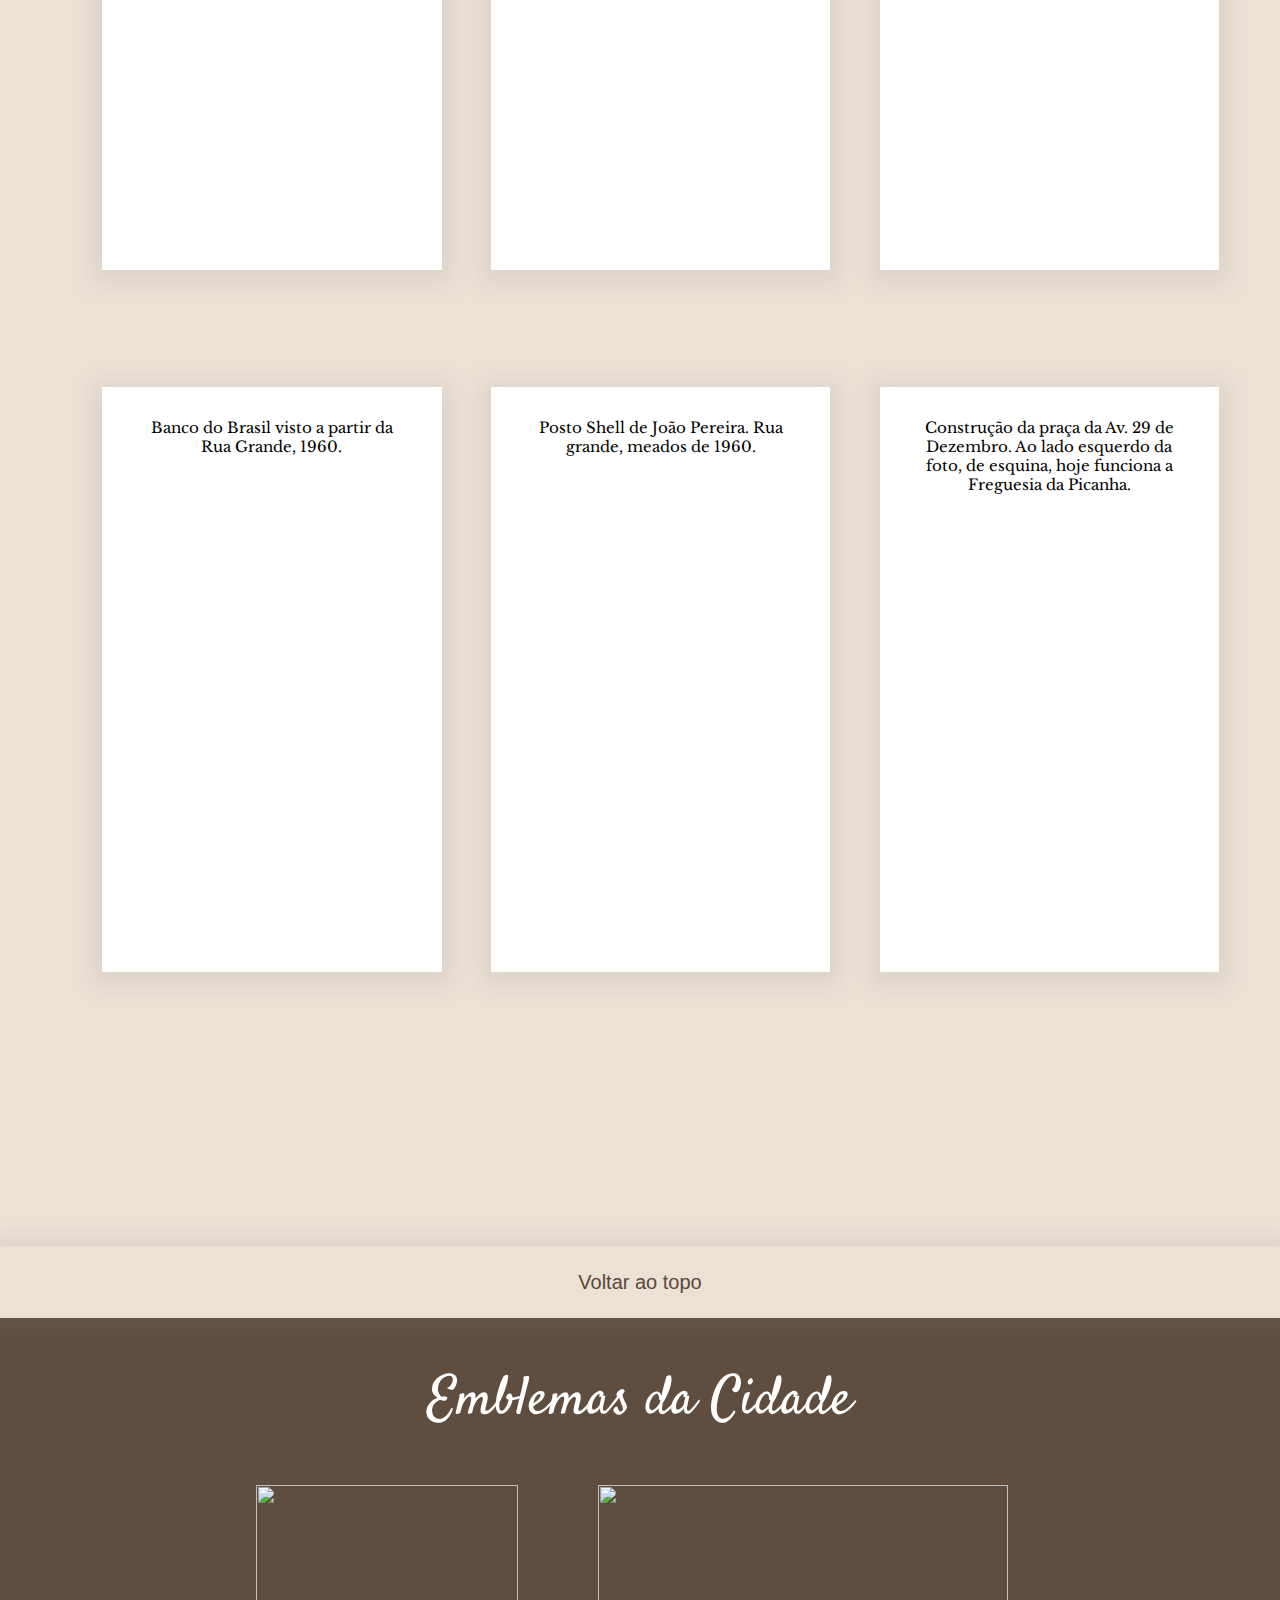
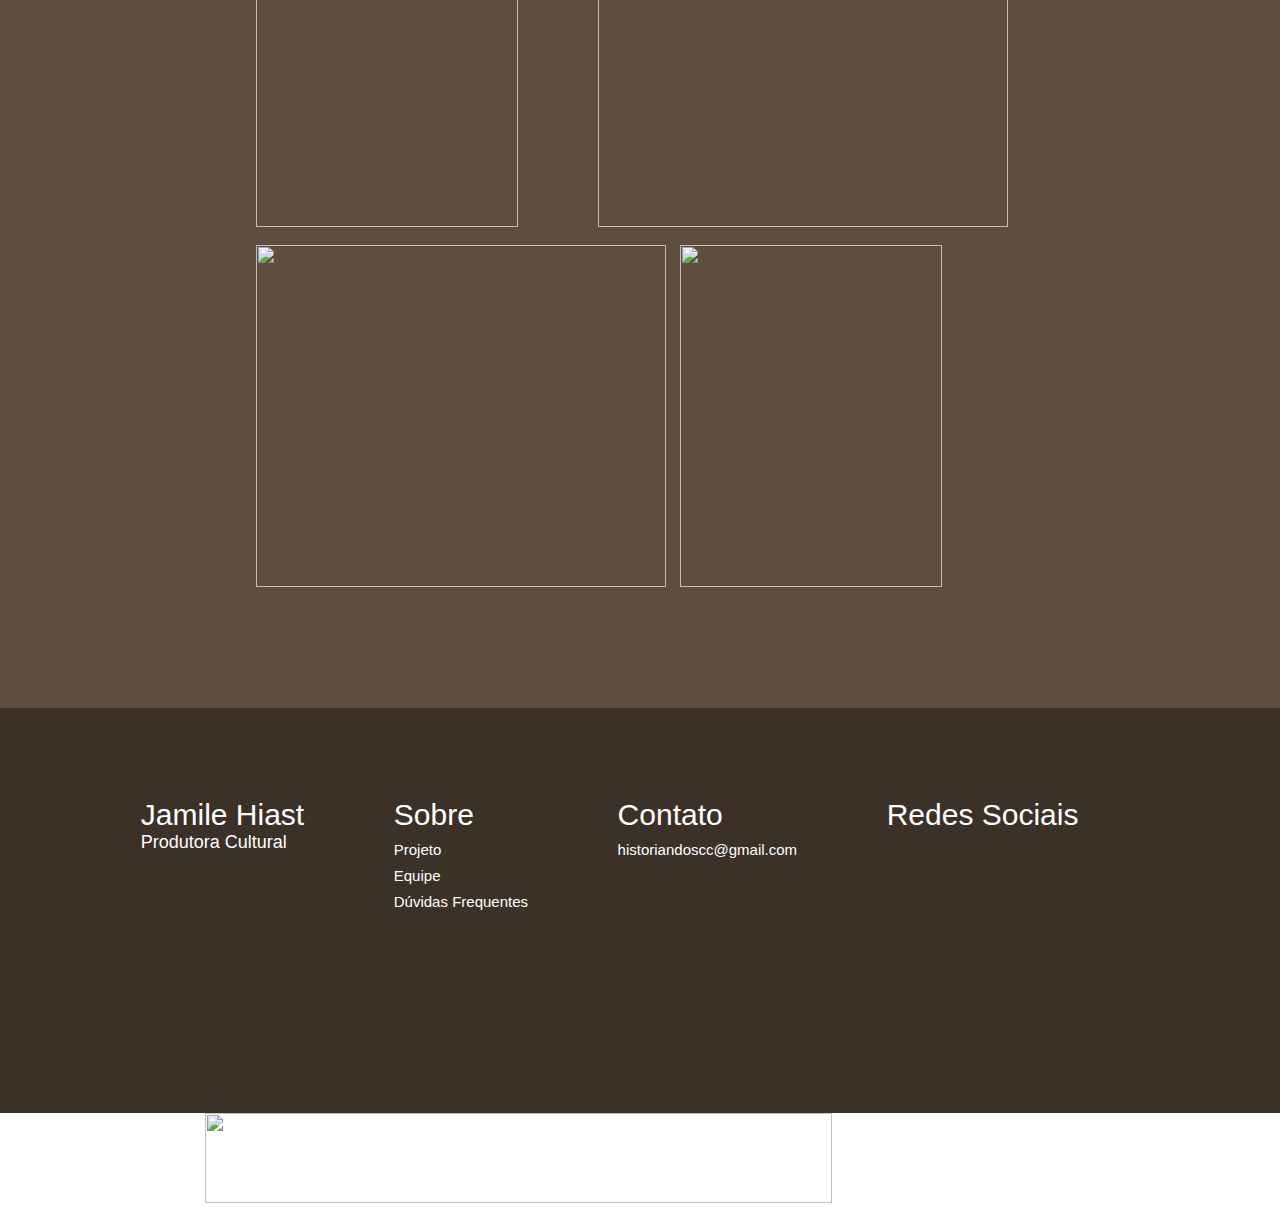
==== commit 5dad8003: "Responsividade mobile" ====
--- a/index.html
+++ b/index.html
@@ -34,7 +34,9 @@
             </ul>
         </div>
 
-        <div class="img-principal"><img src="imagens/página inicial/img15 1.png" alt=""></div>
+        <div class="img-principal">
+            <img src="imagens/página inicial/img15 1.png" alt="">
+        </div>
     </header>
 
     <main>
@@ -70,62 +72,65 @@
         </section>
 
         <section class="galeria" id="galeria">
-             <h1>Galeria</h1>
-             <div class="componentes-da-galeria">
-                <div class="comp1 titulo">
-                    <img src="imagens/galeria/img1.png" alt="">
-                    <h2>Primeiro ônibus a fazer a linha Santa Cruz do Capibaribe/Recife. Na foto, Nelson do ônibus, o motorista e outros rapazes. </h2>
-                </div>
-                <div class="comp2 titulo">
-                    <img src="imagens/galeria/img2.png" alt="">
-                    <h2>Rua Manoel Balbino com Rua Trêze e Rua Graciliano Arruda.  1960 e 2019 respectivamente.</h2>
-                </div>
-                <div class="comp3 titulo">
-                    <img src="imagens/galeria/img3.png" alt="">
-                    <h2>Construção do Ginásio Municipal (Cenecista) em 1960 e 1962 respectivamente.</h2>
-                </div>
-                <div class="comp4 titulo" id="comp4">
-                    <img src="imagens/galeria/img4.png" alt="">
-                    <h2>A canoa que ajudava na travessia do Rio Capibaribe durante o período de enchente em 1947.</h2>
-                </div>
-                <div class="comp5 titulo" id="comp5">
-                    <img src="imagens/galeria/img5.png" alt="">
-                    <h2>Mercado de Farinha de Seu Anísio Monteiro em seu aspecto original entre 1950 e 1960.
-                    </h2>
-                </div>
-                <div class="comp6 titulo" id="comp6">
-                    <img src="imagens/galeria/img6.png" alt="">
-                    <h2>Praça da Bandeira - Musa dos Discos ao centro, Cine Bandeirante  atrás do Banco do Brasil. 1970.</h2>
-                </div>
-                <div id="comp7" class="titulo" >
-                    <img src="imagens/galeria/img7.png" alt="">
-                    <h2>Escola 31 de março, hoje atual escola Padre Zuzinha.</h2>
-                </div>
-                <div id="comp8" class="titulo">
-                    <img src="imagens/galeria/img8.png" alt="">
-                    <h2>Concurso Miss Santa Cruz em 1979, na foto: Roseli, Lucinha, Fátima, Fátima Paca e Cecília Aragão.</h2>
-                </div>
-                <div id="comp9" class="titulo" >
-                    <img src="imagens/galeria/img9.png" alt="">
-                    <h2>Famílias tradicionais reunidas na Rua Grande no ano de 1914. Arquivo: Lucinalva Gomes.</h2>
-                </div>
-                <div id="comp10" class="titulo">
-                    <img src="imagens/galeria/img10.png" alt="">
-                    <h2>Banco do Brasil visto a partir da Rua Grande, 1960.</h2>
-            
-                </div>
-                <div id="comp11" class="titulo">
-                    <img src="imagens/galeria/img11.png" alt="">
-                    <h2>Posto Shell de João Pereira.
-                        Rua grande, meados de 1960.</h2>
-                </div>
-                <div id="comp12" class="titulo">
-                    <img src="imagens/galeria/img12.png" alt="">
-                    <h2>Construção da praça da Av. 29 de Dezembro. Ao lado esquerdo da foto, de esquina, hoje funciona a Freguesia da Picanha.</h2>
-                </div>
-               
-            </div> 
-            <button onclick="volta()" id="btnG">Voltar ao topo</button>
+            <section>
+                    <h1>Galeria</h1>
+                <div class="componentes-da-galeria">
+                    <div class="comp1 titulo">
+                        <img src="imagens/galeria/img1.png" alt="">
+                        <h2>Primeiro ônibus a fazer a linha Santa Cruz do Capibaribe/Recife. Na foto, Nelson do ônibus, o motorista e outros rapazes. </h2>
+                    </div>
+                    <div class="comp2 titulo">
+                        <img src="imagens/galeria/img2.png" alt="">
+                        <h2>Rua Manoel Balbino com Rua Trêze e Rua Graciliano Arruda.  1960 e 2019 respectivamente.</h2>
+                    </div>
+                    <div class="comp3 titulo">
+                        <img src="imagens/galeria/img3.png" alt="">
+                        <h2>Construção do Ginásio Municipal (Cenecista) em 1960 e 1962 respectivamente.</h2>
+                    </div>
+                    <div class="comp4 titulo" id="comp4">
+                        <img src="imagens/galeria/img4.png" alt="">
+                        <h2>A canoa que ajudava na travessia do Rio Capibaribe durante o período de enchente em 1947.</h2>
+                    </div>
+                    <div class="comp5 titulo" id="comp5">
+                        <img src="imagens/galeria/img5.png" alt="">
+                        <h2>Mercado de Farinha de Seu Anísio Monteiro em seu aspecto original entre 1950 e 1960.
+                        </h2>
+                    </div>
+                    <div class="comp6 titulo" id="comp6">
+                        <img src="imagens/galeria/img6.png" alt="">
+                        <h2>Praça da Bandeira - Musa dos Discos ao centro, Cine Bandeirante  atrás do Banco do Brasil. 1970.</h2>
+                    </div>
+                    <div id="comp7" class="titulo" >
+                        <img src="imagens/galeria/img7.png" alt="">
+                        <h2>Escola 31 de março, hoje atual escola Padre Zuzinha.</h2>
+                    </div>
+                    <div id="comp8" class="titulo">
+                        <img src="imagens/galeria/img8.png" alt="">
+                        <h2>Concurso Miss Santa Cruz em 1979, na foto: Roseli, Lucinha, Fátima, Fátima Paca e Cecília Aragão.</h2>
+                    </div>
+                    <div id="comp9" class="titulo" >
+                        <img src="imagens/galeria/img9.png" alt="">
+                        <h2>Famílias tradicionais reunidas na Rua Grande no ano de 1914. Arquivo: Lucinalva Gomes.</h2>
+                    </div>
+                    <div id="comp10" class="titulo">
+                        <img src="imagens/galeria/img10.png" alt="">
+                        <h2>Banco do Brasil visto a partir da Rua Grande, 1960.</h2>
+                
+                    </div>
+                    <div id="comp11" class="titulo">
+                        <img src="imagens/galeria/img11.png" alt="">
+                        <h2>Posto Shell de João Pereira.
+                            Rua grande, meados de 1960.</h2>
+                    </div>
+                    <div id="comp12" class="titulo">
+                        <img src="imagens/galeria/img12.png" alt="">
+                        <h2>Construção da praça da Av. 29 de Dezembro. Ao lado esquerdo da foto, de esquina, hoje funciona a Freguesia da Picanha.</h2>
+                    </div>
+                </div> 
+            </section>
+            <div class="cont-button-voltar-ao-topo-galeria">
+                <button onclick="volta()" id="btnG">Voltar ao topo</button>
+            </div>
         </section>
 
         <section class="emblemas">
--- a/css/index.css
+++ b/css/index.css
@@ -79,14 +79,13 @@
     transform: translateX(42%);
 }
 .img-principal img{
-    height: 120vh;
-    width: 100%;
+    max-width: 100%;
+    height: auto;
     background-position: center;
 }
 /*----------menu e imagem inicial----------*/
 /*-------Main-sobre o projeto--------*/
 main section.sobre-projeto{
-    margin-top: -5px;
     height: 75vh;
     background-color: #ebe1d5;
 }
@@ -95,14 +94,14 @@
     padding: 50px;
     font-family:"Satisfy";
     font-weight: normal;
-    font-size: 8vh;
+    font-size: 4vw;
     color: rgb(59, 49, 39);
 }
 main section.sobre-projeto p{
     text-align: center;
     font-family:"Roboto Condensed";
     font-weight: normal;
-    font-size: 20px;
+    font-size: 1.5vw;
     color: #292929;
     width: 60vw;
     margin-left: 20%;
@@ -133,9 +132,9 @@
 /*-------Fim Main-sobre o projeto--------*/
 /*-------Main-tópicos históricos--------*/
 main section.topicos-historicos{
-    height: 75vh;
-    width: 100%;
-    background-color: rgb(59, 49, 39);
+    height: 65vh;
+    width: 100%;
+    background-color: rgb(49, 41, 33);
     
 }
 
@@ -173,7 +172,7 @@
     text-decoration: none;
     height: 11vw;
     width: 11vw;
-    border-radius: 100px;
+    border-radius: 500px;
     display: flex;
     align-items: center;
     justify-content: center;
@@ -181,7 +180,7 @@
 }
 
 .thcontainer div img{
-    height: 5vw;
+    height: 4.3vw;
 }
 
 .thcontainer div h2{
@@ -203,9 +202,13 @@
 /*-------Main galeria--------*/
 
 main section.galeria {
-    height: 300vh;
+    height: 360vh;
     width: 100%;
     background-color: #ebe1d5;
+    display: flex;
+    align-items: center;
+    flex-direction: column;
+    justify-content: space-between;
 }
 main section.galeria h1{
     text-align: center;
@@ -224,15 +227,15 @@
     
 }
 .componentes-da-galeria div{
-    height: 55vh;
+    height: 65vh;
     width: 160%; 
     background-color: #ffffff;
     box-shadow: 0px 4px 20px 10px rgba(175, 162, 162, 0.20);
     
 }
 .componentes-da-galeria div img{
-    height: 38vh;
-    width: 95%;
+    height: auto;
+    max-width: 95%;
     margin-left: 2.8%;
     margin-top: 2vh;
     
@@ -249,14 +252,16 @@
 }
 
 
+.cont-button-voltar-ao-topo-galeria{
+    width: 100%;
+}
 
 .galeria button{
-    position: absolute;
     width: 100%;
     height: 8vh;
     border: none;
     cursor: pointer;
-    margin-top: 46vh;
+    margin-top: 2vh;
     background-color: #ebe1d5;
     font-family: -apple-system, BlinkMacSystemFont, 'Segoe UI', Roboto, Oxygen, Ubuntu, Cantarell, 'Open Sans', 'Helvetica Neue', sans-serif;
     font-size: 20px;
--- a/css/responsividade.css
+++ b/css/responsividade.css
@@ -0,0 +1,546 @@
+/*----------menu e imagem inicial----------*/
+@media (max-width: 1160px){
+    .img-principal img{
+        height: 100vh;
+        width: 100%;
+        background-position: center;
+    }
+
+
+}
+@media (max-width: 999px){
+    .nav-list{
+        position: absolute;
+        top: 10vh;
+        margin-right: 0px;
+        width: 70%;
+        height: 70vh;
+        background-color: #554c41;
+        flex-direction: column;
+        align-items: center;
+        transform: translateX(170%);
+    }
+    .nav-list li{
+        margin-left: -6vh;
+        margin-top: 10vh;
+    }
+    .mobile-menu{
+        display: block;
+        float: right;
+        margin-right: 10%;
+    }
+    .nav-list a{
+        font-weight: bold;
+    }
+    .nav-list:hover{
+        padding-bottom: -11vh;
+    }
+   
+}
+
+@media (max-width: 586px){
+    .logo {
+        display: flex;
+        margin-top: 20px;
+        margin-left: 20px;
+        
+    }
+    .logo img{
+        display: flex;
+        margin-top: -18px;
+        padding-right: 10px;
+        height: 10vh;
+    }
+    .img-principal img{
+        margin-top: 8vh;
+        height: 38vh;
+        width: 100%;
+        background-position: center;
+    }
+    header div a,  header div a span{
+        font-size: 8px;
+    }
+    .menu-principal{
+        width: 100%;
+        
+    }
+}
+/*----------menu e imagem inicial----------*/
+/*-------Main-sobre o projeto--------*/
+@media (max-width: 662px){
+    main section.sobre-projeto{
+        height: 60vh;
+    }
+    main section.sobre-projeto h1{
+        font-size: 40px;
+        padding: 25px;
+    }
+    main section.sobre-projeto p{
+        font-size: 12px;
+        text-align: none;
+        margin-left: 35px;
+        width: 80%;
+    }
+    .sobre-projeto button{
+        height: 6vh;
+        width: 25%;
+        margin-left: 65%;
+        border: none;
+        margin-top: 4vh;
+        background-color: #F2E2CE;
+    }
+
+    main section.topicos-historicos{
+        height: 44vh;
+        width: 100%;
+    }  
+    
+    .componentes-da-galeria {
+        display: grid;
+        grid-template-columns: 20% 20%;
+        column-gap: 15vh;
+        margin-left: 2%;
+        margin-top: 4vh;
+    }
+}
+/*-------Main-tópicos históricos--------*/
+/*-------Main galeria--------*/
+@media (max-width: 500px){
+    .menu-principal{
+        height: 10vh;
+    }
+    #galeria{
+        height: 240vh;
+    }
+    main section.galeria {
+        width: 100%;
+        background-color: rgb(248, 242, 231);
+    }
+    .componentes-da-galeria div{
+        height: 30vh;
+        width: 220%; 
+        margin-top: -2.5vh;
+        margin-left: 20%;
+    }
+    .componentes-da-galeria div img{
+        height: 19vh;
+        width: 92.5%;
+        margin-left: 4%;
+        margin-top: 4%;
+    }
+    main section.galeria h1{
+        padding: 25px;
+        font-size: 40px;
+    }
+    .galeria button img{
+        height: 4vh;
+        width: 8%;
+    }
+    .titulo h2{
+        font-size: 7.5px;
+        padding-top: 1vh;
+    }
+    .galeria button{
+        margin-top: 45vh; 
+    }
+
+    .topicos-historicos h1 { 
+        font-size: 4vh;
+    }
+
+    .topicos-historicos .thcontainer div { 
+        height: 20vh;
+    }
+    .topicos-historicos .thcontainer div a{
+        height: 10vh;
+        width: 10vh;
+    }
+    .topicos-historicos .thcontainer div h2{
+        font-size: 1.5vh;
+    }
+    .topicos-historicos .thcontainer div a img{
+        height: 3.5vh;
+    }
+}
+
+
+
+
+/*-------Fim Main galeria--------*/
+/*-------começo Main emblemas--------*/
+@media (max-width: 1160px){
+    section.moldura{
+        margin-left: 17%;
+        grid-template-columns: 45% 45%; 
+        grid-template-rows: 42vh 42vh; 
+    }
+}
+@media (max-width: 662px){
+    .emblemas-componentes h1{
+        font-size: 35px;
+    }
+    section.moldura{
+        grid-template-columns: 50% 50%; 
+        grid-template-rows: 18.8vh 18.8vh; 
+        display: grid;
+        margin-top: 20vh;
+        margin-left: 7%;
+    }
+    .img1 img, .img2 img, .img3 img, .img4 img{
+        height: 18vh;
+    }
+    .img1 h2, .img2 h2, .img3 h2, .img4 h2{
+        font-size: 12px;
+        margin-top: -16vh;
+    } 
+    .img1 p, .img2 p, .img3 p, .img4 p{
+        font-size: 9px;
+    }
+    main section.emblemas{
+        height: 70vh;
+    }
+}
+/*-------Fim Main emblemas--------*/
+/*-------começo Main rodape--------*/
+@media (max-width: 662px){
+    body{
+        width: 100%;
+    }
+
+    main div.rodape img{
+        height: 5vh;
+        margin-left: 10%;
+        width: 80%;
+    }
+   .contato{
+        height: 100vh;
+        width: 100%;
+        display: block;
+        text-align: center ;
+        margin-top: -68px;
+    }
+
+    .contato a{
+        font-size: 15px;
+    }
+
+    .logoC{
+        padding-top: 70px;
+        margin-left: -10px;
+    }
+
+    .sobreC, .contC, .redeSC{
+        margin-left: -10px;
+    }
+
+    .contC p{
+        margin-left:22%;
+    }
+
+    .redeSC div{
+        margin-left: 26%;
+    }
+}
+/*------Responsividade história------*/
+@media (max-width: 662px){
+
+    .hist, .container{
+        height: 2440vh;
+    }
+    .container p{
+       font-size: 12px;
+    }
+    .imgUm{
+        height: 10vh;
+        margin-left: 10%;
+    }
+
+    .imgDois{
+        height: 25vh;
+        margin-left: 16%;
+    }
+
+    .imgTres{
+        height: 25vh;
+        margin-left: 16%;
+    }
+
+    .imgQuatro, .imgQuinta{
+       
+        margin-left: 16%;
+    }
+
+    .imgQuatro{
+        height: 26.7vh;
+    }
+ 
+    .imgQuinta{
+        height: 25.5vh;
+    }
+
+    .imgSeis{
+        height: 25.5vh;
+    }
+
+    .imgSete{
+        height: 25.5vh;
+        margin-left: 37%;
+    }
+
+    .imgOito{
+        height: 23vh;
+        margin-left: 7%;
+    }
+ 
+
+    .imgNove{
+        height: 24vh;
+        margin-left: 14%;
+    }
+
+    .imgDez{
+        height: 23vh;
+        width: 66%;
+        margin-left: 14%;
+    }
+
+    .imgDPrimeira{
+        margin-left: 16%;
+    }
+
+    .imgDPrimeira, .imgDSegunda{
+        height: 13vh;
+        width: 32.5%;
+       
+    }
+
+    .imgDTerceira{
+        height: 23vh;
+        margin-left: 20%;
+    }
+
+
+    .imgDQuarta, .imgDQuinta, .imgDSexta, .imgDSetima{
+        height: 10vh;
+    }
+
+    .imgDOitava, .imgDNona{
+        height: 23vh;
+        margin-left: 17%;
+    }
+    .img19{
+        height: 23vh;
+        margin-left: 11%;
+    }
+
+    .img20{
+        height: 25vh;
+        margin-left: 16%;
+    }
+
+    .img21{
+        height: 14.5vh;
+        margin-left: 4%;
+    }
+
+}
+
+/*--------RESPONSIVIDADE CONTATO -----------*/
+@media (max-width: 662px){
+
+
+    .redes{
+        width: 90%;
+        margin-left: 5%;
+        margin-bottom: 30%;
+        height: 62vh;
+    }
+}
+
+/*--------RESPONSIVIDADE ARCEVO-----------*/
+@media (max-width: 662px){
+
+    .componentes-do-acervo{
+        display: grid;
+        grid-template-columns: 56%;
+        row-gap: 4.3%;
+        margin-left:4%;
+        margin-top: 44vh;
+    }
+
+    
+    .componentes-do-acervo div{
+        height: 55vh;
+        width: 170%; 
+        background-color: #ffffff;
+        box-shadow: 0px 4px 20px 10px rgba(175, 162, 162, 0.20);
+        margin-top: -38vh;
+    }
+
+    .componentes-do-acervo div img{
+        height: 37vh;
+        width: 95%;
+        margin-left: 2.8%;
+        margin-top: 2vh;
+        
+    }
+
+    .arcevo{
+        height: 3580vh;
+    }
+
+
+    .contatoA{
+        margin-top: 2420vh;
+        height: 100vh;
+        width: 100%;
+        display: block;
+        text-align: center ;
+        
+    }
+
+    div.imagemUm img{
+        width: 80%;
+        margin-left: 10%;
+    }
+
+    div.imagemDois img{
+        height: 33vh;
+    }
+
+    div.imagemTres img{
+        width: 88%;
+        margin-left: 6%;
+    }
+
+    div.imagemQuatro img{
+        height: 33vh;
+    }
+
+    div.imagemCinco img{
+        height: 20vh;
+    }
+
+    div.imagemSeis img{
+        width: 70%;
+        margin-left: 15%;
+    }
+
+    div.imagemSete img{
+        margin-left: 6%;
+    }
+
+    div.imagemOito img{
+        width: 88%;
+        margin-left: 7%;
+    }
+
+     
+
+}
+
+/*------Responsividades topicos------*/
+@media (max-width: 662px){
+    .containerParq{
+        display: grid;
+        grid-template-columns: 56%;
+        margin-left:4%;
+    }
+
+
+    .containerParq div{
+        height: 46vh;
+        width: 170%; 
+        background-color: #ffffff;
+        box-shadow: 0px 4px 20px 10px rgba(175, 162, 162, 0.20);
+        margin-top: -10vh;
+    }
+
+
+    .containerParq div img{
+        height: 42vh;
+        width: 95%;
+        margin-left: 2.8%;
+        margin-top: 2vh;
+        
+    }
+
+
+    div.imgUm img{
+        width: 80%;
+        margin-left: 10%;
+    }
+
+    .containerParq div.imgUm{
+        width: 140%; 
+    }
+
+    .containerParq div.imgDois{
+        margin-left: -2%;
+        height: 43.5vh;
+    }
+
+    div.imgDois img{
+        height: 40vh;
+    }
+
+}
+
+/*--------Responsividade -----------*/
+@media (max-width: 662px){
+    
+    .res{
+      width: 80%;
+      height: 180vh;
+    
+    }
+
+    .ep .eq .res{
+        display: block;  margin-left: 19%;
+    }
+
+    .res div h4{
+        margin-left: -25%;
+        font-size: 30px;
+    }
+
+    .res div p{
+        margin-top: 2vh;
+        margin-left: 1.5%;
+        font-size: 15px;
+    }
+
+    .mar{
+        margin-top: 30vh;
+    }
+
+    .botton h1{
+       
+        margin-top: 120vh;
+    }
+
+    .rodap img{
+        height: 5vh;
+        width: 80%;
+        margin-left: 9%;
+    }
+
+    .rodape{
+        width: 100%;
+    }
+}
+
+@media (max-width: 662px){
+    
+    .mare{
+       margin-top: 280vh;
+    }
+    .AVP{
+        margin-top: 220vh;
+    }
+
+    .PDC{
+        margin-top: 160vh;
+    }
+    
+}